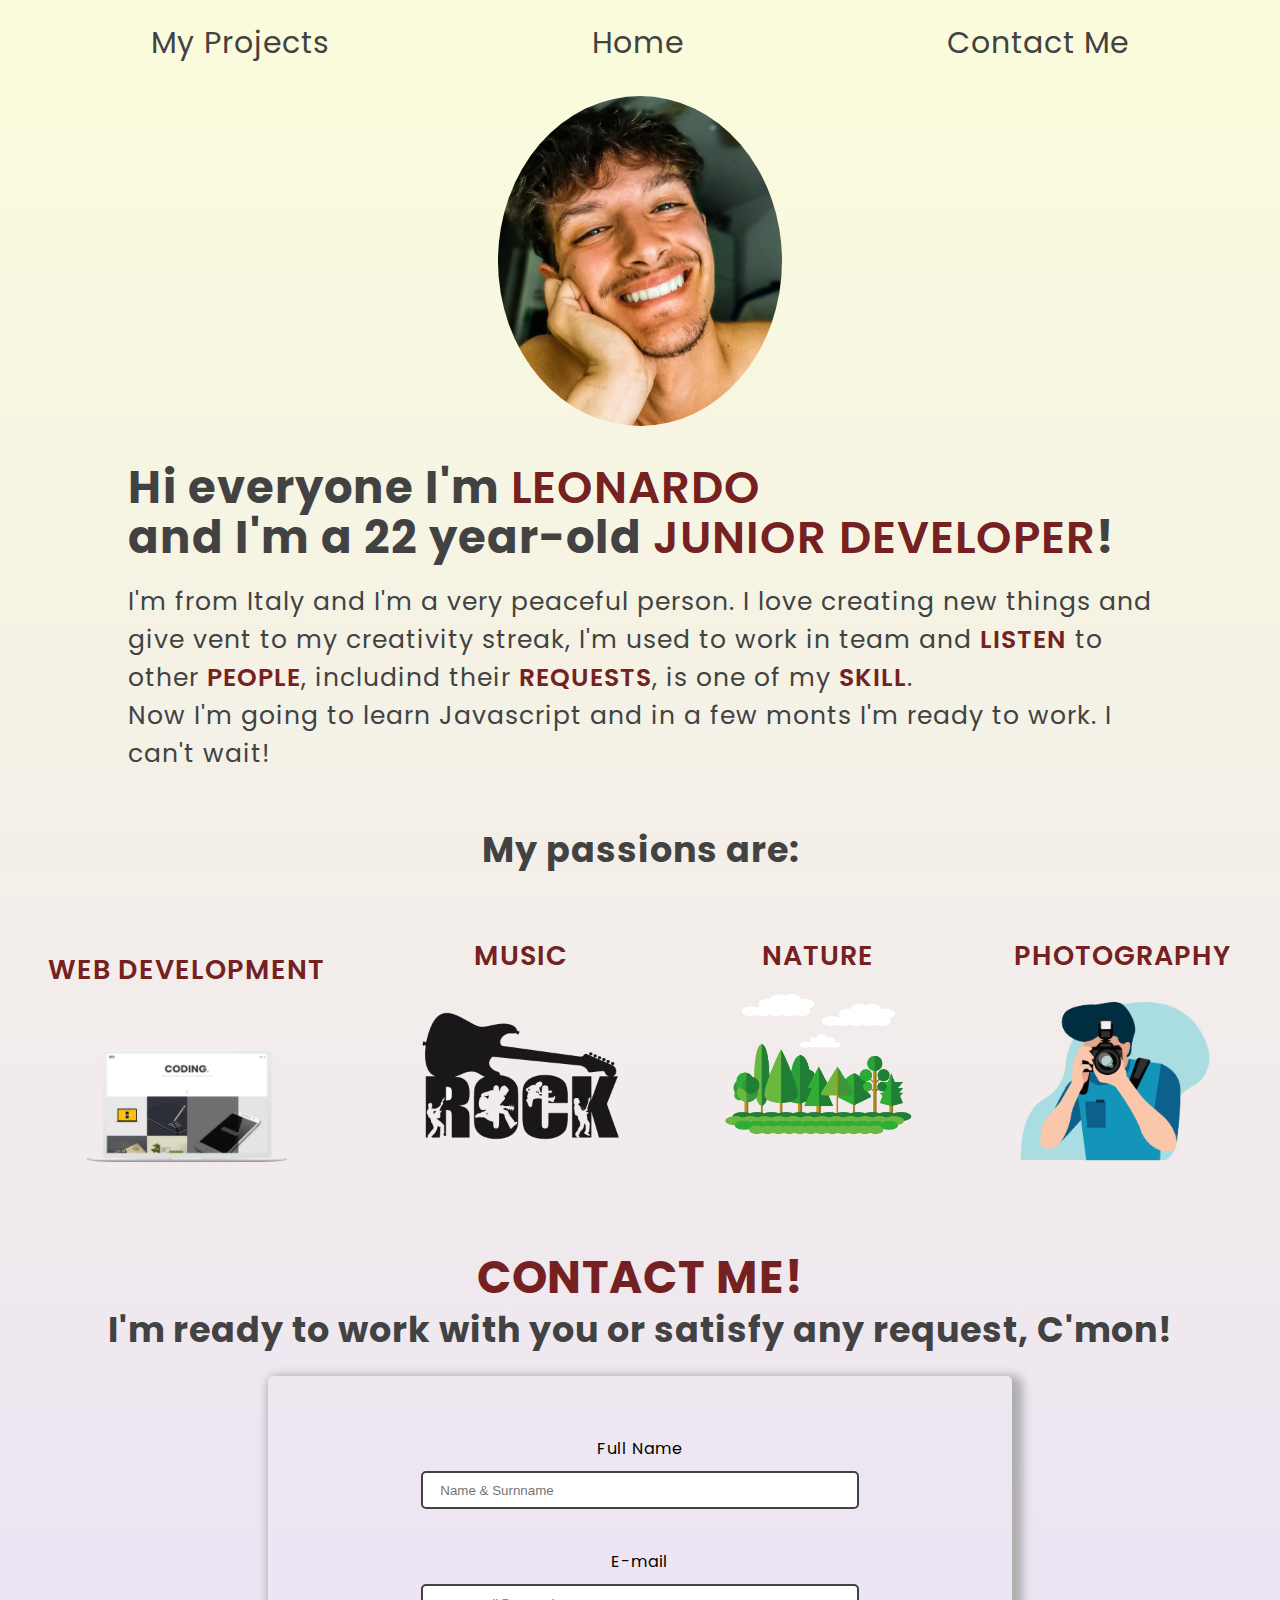
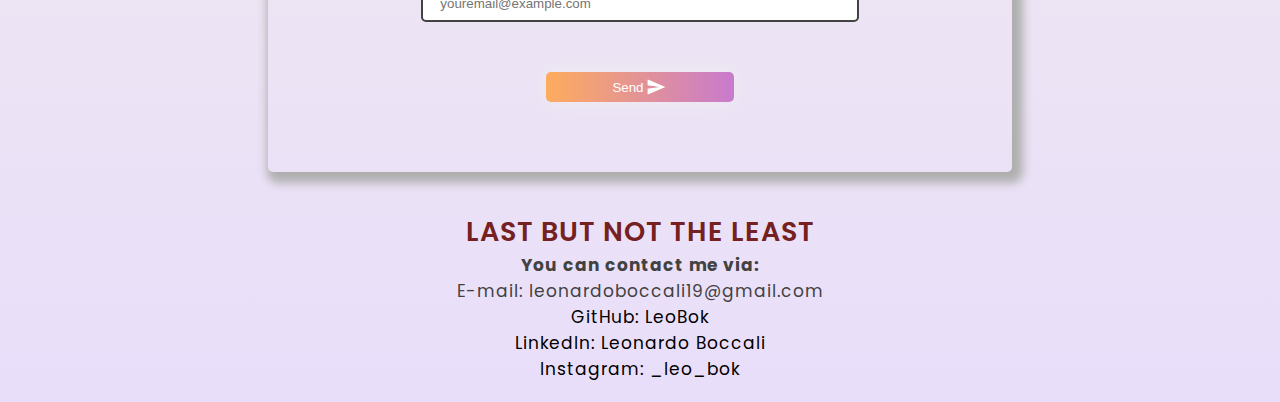
==== leonardo-boccali-html-e-css.html @ 81945001 "changed the name of the index.html file in leonardo-boccali-html-e-css.html" ====
<!DOCTYPE html>
<html lang="en">
<head>
    <meta charset="UTF-8">
    <meta http-equiv="X-UA-Compatible" content="IE=edge">
    <meta name="viewport" content="width=device-width, initial-scale=1.0">
    <link href="https://fonts.googleapis.com/css2?family=Poppins:wght@300;400;500;600;700&display=swap" rel="stylesheet">
    <link rel="stylesheet" href="https://fonts.googleapis.com/icon?family=Material+Icons">
    <link rel="stylesheet" href="style.css">
    <title>Hi I'm Leonardo</title>
</head>
<body>
    <div id="top-anchor"></div>
    <header>
        <nav class="header-nav">
            <ul class="navbar">
                <li><a href="my-projects.html">My Projects</a></li>
                <li><a href="#top-anchor">Home</a></li>
                <li><a href="#anchor-contact">Contact Me</a></li>
            </ul>
        </nav>
    </header>
    
    <div class="about-me">
        <figure>
            <img class="profile-picture" src="images/foto-profilo.jpg" alt="profile picture">
        </figure>
        <div class="first-description">
            <h1>Hi everyone I'm <span class="attention">Leonardo</span><br> and I'm a 22 year-old <span class="attention">Junior Developer</span>!</h1>
            <p>I'm from Italy and I'm a very peaceful person.
               I love creating new things and give vent to my creativity streak,
               I'm used to work in team and <span class="attention">listen</span> to
               other <span class="attention">people</span>, includind their <span class="attention">requests</span>, 
               is one of my <span class="attention">skill</span>.<br>
               Now I'm going to learn Javascript and in a few monts I'm ready to work. I can't wait!
            </p>
        </div>

        <div class="my-passions">
            <h2>My passions are:</h2>
            <div class="images-container">
                <div class="little-container-passions-code">
                    <h3>web development</h3>
                    <figure>
                        <img class="code-img" src="images/code-img.png" alt="code-image">
                    </figure>
                </div>

                <div class="little-container-passions">
                    <h3>music</h3>
                    <figure>
                        <img class="rock-img" src="images/rock-music-logo.png" alt="rock-image">
                    </figure>
                </div>

                <div class="little-container-passions">
                    <h3>nature</h3>
                    <figure>
                        <img class="nature-img" src="images/nature.png" alt="nature-image">
                    </figure>
                </div>

                <div class="little-container-passions">
                    <h3>photography</h3>
                    <figure>
                        <img class="photographer-img" src="images/photographer.png" alt="photographer-image">
                    </figure>
                </div>
            </div>
        </div>
        
        <nav class="vertical-nav">
            <div class="end-box-icons">
                <div class="icons-container">
                    <span class="material-icons"><a href="#anchor-contact">alternate_email</a></span>
                    <span class="material-icons"><a href="#top-anchor">home</a></span>
                    <span class="material-icons"><a href="my-projects.html" target="_blank">folder_open</a></span>
                </div>
            </div>
        </nav>
    </div>

    <div id="anchor-contact"></div>
    <div class="contact-container">
        <h1>Contact Me!</h1>
        <h2>I'm ready to work with you 
            or satisfy any request, C'mon!
        </h2>
        <div class="contact-me-box">
            <form action="" method="GET">
                <div class="contact-form">
                    <label for="full-name">Full Name</label>
                    <input id="full-name" type="text" name="full-name" placeholder="Name & Surnname" required>

                    <label for="email">E-mail</label>
                    <input id="email" name="email" type="email" placeholder="youremail@example.com" required>
                                
                    <button class="send-data" type="submit">Send<span class="material-icons">send</span></button>
                </div>
            </form>
        </div>
        
        <footer>
            <div class="social-contact">
                <h3>Last but not the least</h3>
                <p><b>You can contact me via:</b></p>
                <nav class="footer-nav">
                    <ul class="contact-navbar">
                        <li><a href="mailto:leonardoboccali19@gmail.com">E-mail: leonardoboccali19@gmail.com</a></li>
                        <li>GitHub: LeoBok</li>
                        <li>LinkedIn: Leonardo Boccali</li>
                        <li>Instagram: _leo_bok</li>
                    </ul>
                </nav>
            </div>
        </footer>
    </div>
</body>
</html>
---- style.css ----
* {
    padding: 0;
    margin: 0;
    box-sizing: border-box;
}

body {
    padding: 20px;
    display: flex;
    flex-direction: column;
    align-items: center;
    font-family: "Poppins", sans-serif;
    background-image: linear-gradient(to top, #e9defa 0%, #fbfcdb 100%);
    background-repeat: no-repeat;
    letter-spacing: 1px;
}

.header-nav {
    display: none;
}

ul {
    list-style-type: none;
}

a {
    color: #424242;
    text-decoration: none;
}

a:visited {
    color: #141414;
}

/* BODY */

/* FIRST CONTAINER */


.about-me {
    display: flex;
    justify-content: center;
    align-items: center;
    flex-direction: column;
}

.profile-picture {
    height: 200px;
    border-radius: 50%;
}

.first-description {
    text-align: left;
    letter-spacing: 1px;
    line-height: 20px;
}

h1 {
    line-height: 38px;
}

.first-description p {
    line-height: 32px;
}

h1,
p,
h2 {
    color: #424242;
}

h3 {
    text-align: center;
    padding-top: 40px;
}

h3:first-of-type {
    padding-top: 30px;
}

.attention,
h3 {
    font-weight: 600;
    text-transform: uppercase;
    color: #752121;
}

.my-passions {
    margin-top: 26px;
    display: flex;
    justify-content: center;
    align-items: center;
    flex-direction: column;
}

.little-container-passions-code {
    display: flex;
    flex-direction: column;
    align-items: center;
    justify-content: center;
}

.code-img {
    margin-top: 40px;
    width: 200px;
}

.rock-img {
    width: 200px;
}

.nature-img {
    width: 200px;
}

.photographer-img {
    width: 200px;
}

.end-box-icons {
    display: flex;
    justify-content: flex-end;
}

.vertical-nav {
    display: block;
    margin-right: 5px;
}

.icons-container {
    display: flex;
    flex-direction: column;
    align-items: center;
    background-color: rgba(199, 199, 199, 0.4);
    width: 30px;
    border-radius: 10px;
    position: fixed;
    bottom: 150px;
    right: 5px;
}

.material-icons {
    padding: 5px 2px;
    font-size: 25px;
}

.contact-container {
    display: flex;
    justify-content: center;
    align-items: center;
    flex-direction: column;
    text-align: center;
}

.contact-container h1 {
    color: #752121;
    text-transform: uppercase;
}

.contact-container h2 {
    margin-bottom: 20px;
    text-align: center;
}

.contact-me-box {
    border-radius: 5px;
    width: 70%;
    padding: 30px;
    margin-bottom: 30px;
    box-shadow: 5px 5px 10px 6px #afafaf;
}

.contact-form {
    display: flex;
    justify-content: center;
    align-items: center;
    flex-flow: wrap column;
}

.contact-form label,
.contact-form input {
    margin-bottom: 10px;
}

.contact-form input {
    margin-bottom: 20px;
}

.contact-form input[type="text"],
.contact-form input[type="email"] {
    width: 100%;
    height: 25px;

    border: 2px solid #424242;
    border-radius: 5px;
}

.send-data {
    background-image: linear-gradient(to right, #FEAC5E 0%, #C779D0  51%, #FEAC5E  100%)
}

.send-data {
   margin: 10px;
   padding: 15px 45px;
   text-align: center;
   transition: 0.5s;
   background-size: 200% auto;
   color: white;            
   box-shadow: 0 0 20px #eee;
   display: flex;
   justify-content: center;
   align-items: center;

   width: 50%;
   height: 30px;

   border: none;
   border-radius: 5px;
 }

 .send-data:hover {
   background-position: right center;
   color: #fff;
   text-decoration: none;
 }


.send-data .material-icons {
    font-size: 20px;
}

.social-contact {
    width: 100%;
    display: flex;
    flex-direction: column;
    justify-content: center;
    align-items: center;
}

.social-contact h3 {
    padding-top: 0;
}

.social-contact li {
    text-align: left;
}

/* Page My Projects */

/* HEADER */

.title {
    height: 900px;
}

.title h1 {
    margin-bottom: 15px;
}


/* Tablet Version */
@media only screen and (min-width: 401px) and (max-width: 960px) {

    body {
        padding: 40px;
    }

    figure {
        margin-bottom: 10px;
    }

    .profilo-picture {
        height: 250px;
    }

    .first-description {
        line-height: 27px;
    }

    .first-description h1 {
        line-height: 38px;
    }

    .first-description p {
        font-size: 20px;
    }

    .my-passions h2 {
        font-size: 35px;
    }

    .attention,
    h3 {
        font-size: 27px;
    }

    .code-img {
        margin-top: 40px;
        width: 330px;
    }
    
    .rock-img {
        width: 330px;
    }
    
    .nature-img {
        width: 330px;
    }
    
    .photographer-img {
        width: 330px;
    }

    .icons-container {
        width: 38px;
    }

    .material-icons {
        font-size: 35px;
    }

    .contact-form input[type="text"],
    .contact-form input[type="email"] {
        height: 30px;
        width: 75%;
    }

    .social-contact {
        font-size: 20px;
    }
}

@media only screen and (min-width: 961px) {

    body {
        padding: 0;
    }

    header {
        width: 100%;
    }

    .header-nav {
        display: block;
    }

    .nav {
        text-align: center;
    }

    .navbar {
        display: flex;
        justify-content: space-around;
        align-items: center;
        padding: 20px;
        font-size: 30px;
    }

    .first-container {
        padding: 10px;
    }

    .first-description {
        width: 80%;
    }

    figure {
        padding-bottom: 20px;
    }

    .profile-picture {
        height: 350px;
        padding: 10px;
    }

    h1 {
        line-height: 50px;
        font-size: 45px;
    }

    .first-description p {
        font-size: 25px;
        line-height: 38px;
        padding: 20px 0;
    }

    h2 {
        font-size: 35px;
    }

    .my-passions {
        width: 100%;
        margin-top: 30px;
        display: flex;
        justify-content: center;
        align-items: center;
        flex-direction: column;
    }

    .my-passions h2 {
        text-align: center;
    }

    .images-container {
        width: 100%;
        display: flex;
        justify-content: space-around;
        margin: 30px 0;
    }

    .my-passions h3 {
        font-size: 27px;
        text-align: center;
    }

    .code-img {
        margin-top: 60px;
    }

    .end-box-icons {
        display: none;
    }

    .vertical-nav {
        display: block;
    }

    .contact-container {
        padding: 20px;
    }

    .contact-me-box {
        padding: 60px;
        margin-bottom: 40px;
    }

    .contact-form input[type="text"], 
    .contact-form input[type="email"] {
        margin-bottom: 40px;
        padding: 17px;
        width: 70%;
    }

    .send-data {
        width: 30%;
    }

    .social-contact {
        display: flex;
        justify-content: center;
        align-items: center;
        flex-direction: column;
    }

    .social-contact h3 {
        font-size: 27px;
    }

    .social-contact p {
        font-size: 17px;
    }

    .footer-nav {
        display: flex;
        flex-direction: column;
    }

    .contact-navbar {
        font-size: 17px;
        display: flex;
        flex-direction: column;
        justify-content: center;
        align-items: center;
    }

    .title {
        padding: 20px;
    }
}

/* Scrollbar */

/* width */
::-webkit-scrollbar {
    width: 8px;
  }
  
  /* Track */
  ::-webkit-scrollbar-track {
    box-shadow: inset 0 0 5px #919191; 
    border-radius: 10px;
  }
   
  /* Handle */
  ::-webkit-scrollbar-thumb {
    background: #c7c7c7; 
    border-radius: 10px;
  }
  
  /* Handle on hover */
  ::-webkit-scrollbar-thumb:hover {
      background-color: #707070;
  }
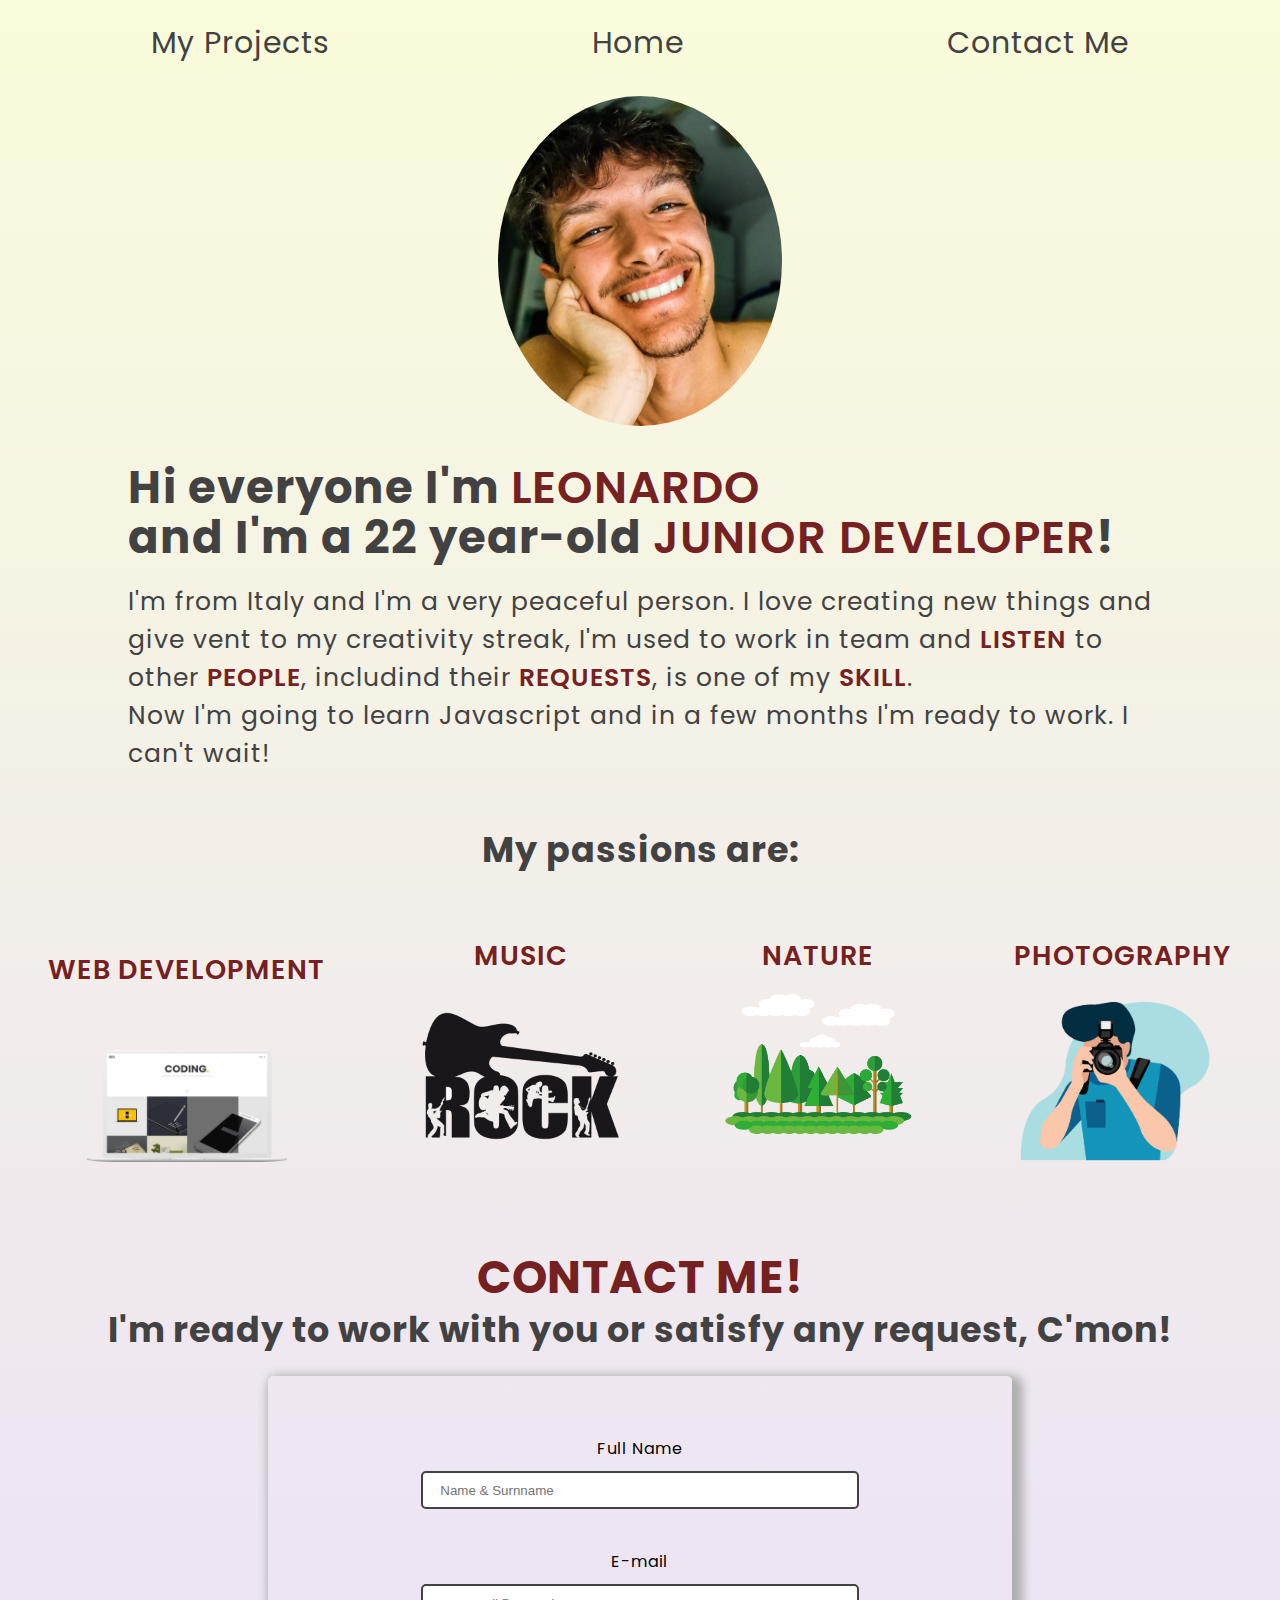
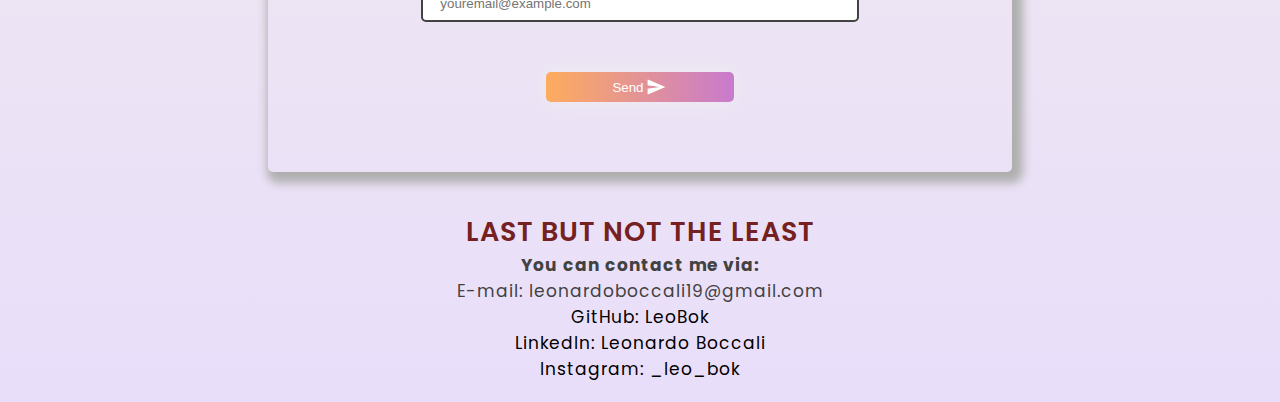
==== commit 9b2449b7: "grammatical error changed in the description of leonardo-boccali-html-e-css.html" ====
--- a/leonardo-boccali-html-e-css.html
+++ b/leonardo-boccali-html-e-css.html
@@ -32,7 +32,7 @@
                I'm used to work in team and <span class="attention">listen</span> to
                other <span class="attention">people</span>, includind their <span class="attention">requests</span>, 
                is one of my <span class="attention">skill</span>.<br>
-               Now I'm going to learn Javascript and in a few monts I'm ready to work. I can't wait!
+               Now I'm going to learn Javascript and in a few months I'm ready to work. I can't wait!
             </p>
         </div>
 
@@ -116,4 +116,4 @@
         </footer>
     </div>
 </body>
-</html>+</html>
